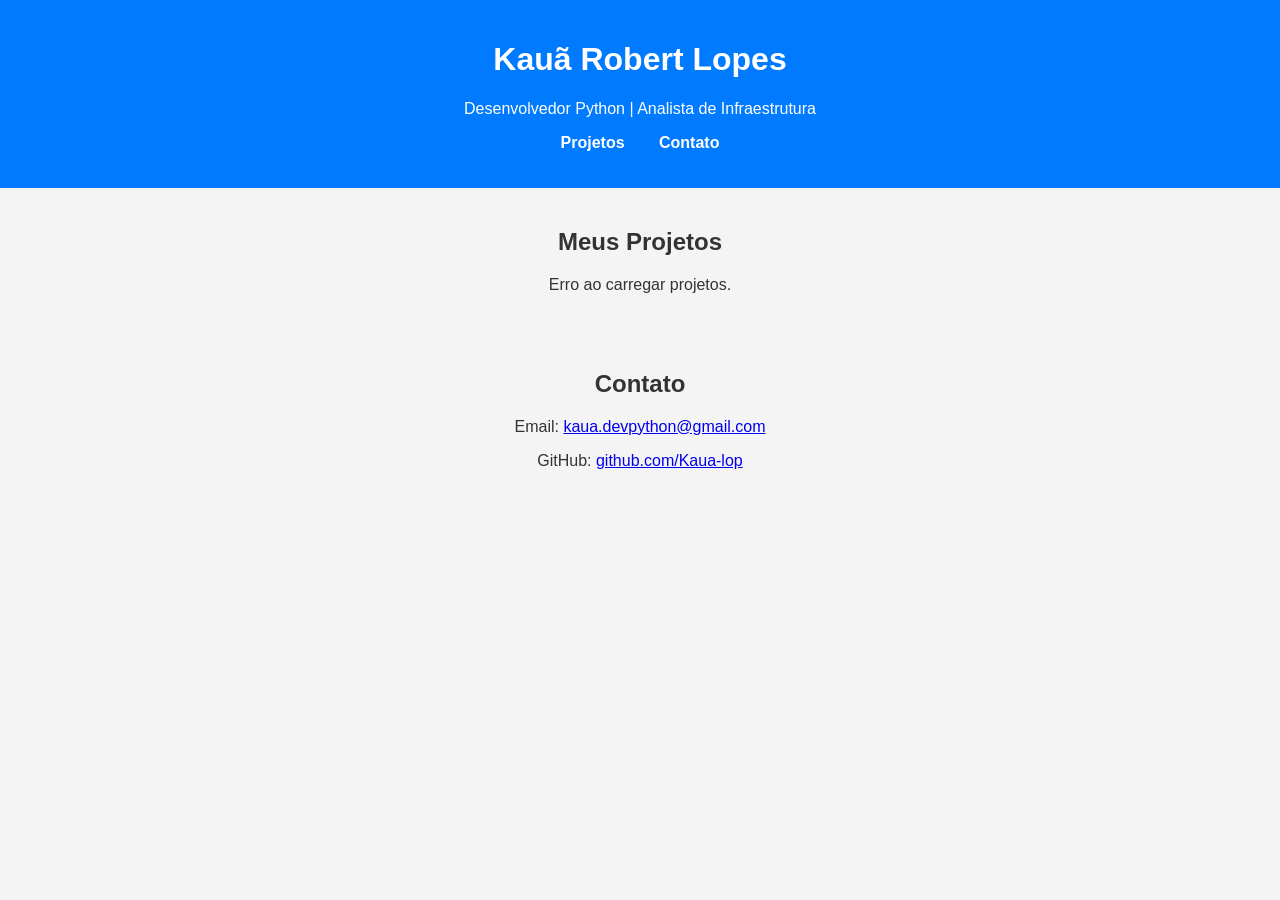
==== index.html @ 9431561c "Primeiro Commit - Enviando Portfólio" ====
<!DOCTYPE html>
<html lang="pt-br">
<head>
    <meta charset="UTF-8">
    <meta name="viewport" content="width=device-width, initial-scale=1.0">
    <title>Portfólio - Kauã Lopes</title>
    <link rel="stylesheet" href="styles.css">
</head>
<body>
    <header>
        <h1>Kauã Robert Lopes</h1>
        <p>Desenvolvedor Python | Analista de Infraestrutura</p>
        <nav>
            <ul>
                <li><a href="#projetos">Projetos</a></li>
                <li><a href="#contato">Contato</a></li>
            </ul>
        </nav>
    </header>
    
    <section id="projetos">
        <h2>Meus Projetos</h2>
        <div id="project-list">Carregando projetos...</div>
    </section>
    
    <section id="contato">
        <h2>Contato</h2>
        <p>Email: <a href="mailto:kaua.devpython@gmail.com">kaua.devpython@gmail.com</a></p>
        <p>GitHub: <a href="https://github.com/Kaua-lop" target="_blank">github.com/Kaua-lop</a></p>
    </section>

    <script src="script.js"></script>
</body>
</html>
---- styles.css ----
body {
    font-family: Arial, sans-serif;
    margin: 0;
    padding: 0;
    background-color: #f4f4f4;
    color: #333;
    text-align: center;
}
header {
    background-color: #007bff;
    color: white;
    padding: 20px;
}
nav ul {
    list-style: none;
    padding: 0;
}
nav ul li {
    display: inline;
    margin: 0 15px;
}
nav ul li a {
    color: white;
    text-decoration: none;
    font-weight: bold;
}
section {
    padding: 20px;
}
.project {
    background-color: white;
    padding: 15px;
    margin: 10px auto;
    border-radius: 8px;
    box-shadow: 0 0 10px rgba(0, 0, 0, 0.1);
    max-width: 400px;
}
.project h3 {
    margin: 0;
    color: #007bff;
}
.project a {
    display: inline-block;
    margin-top: 10px;
    color: #007bff;
    text-decoration: none;
    font-weight: bold;
}
.project a:hover {
    text-decoration: underline;
}
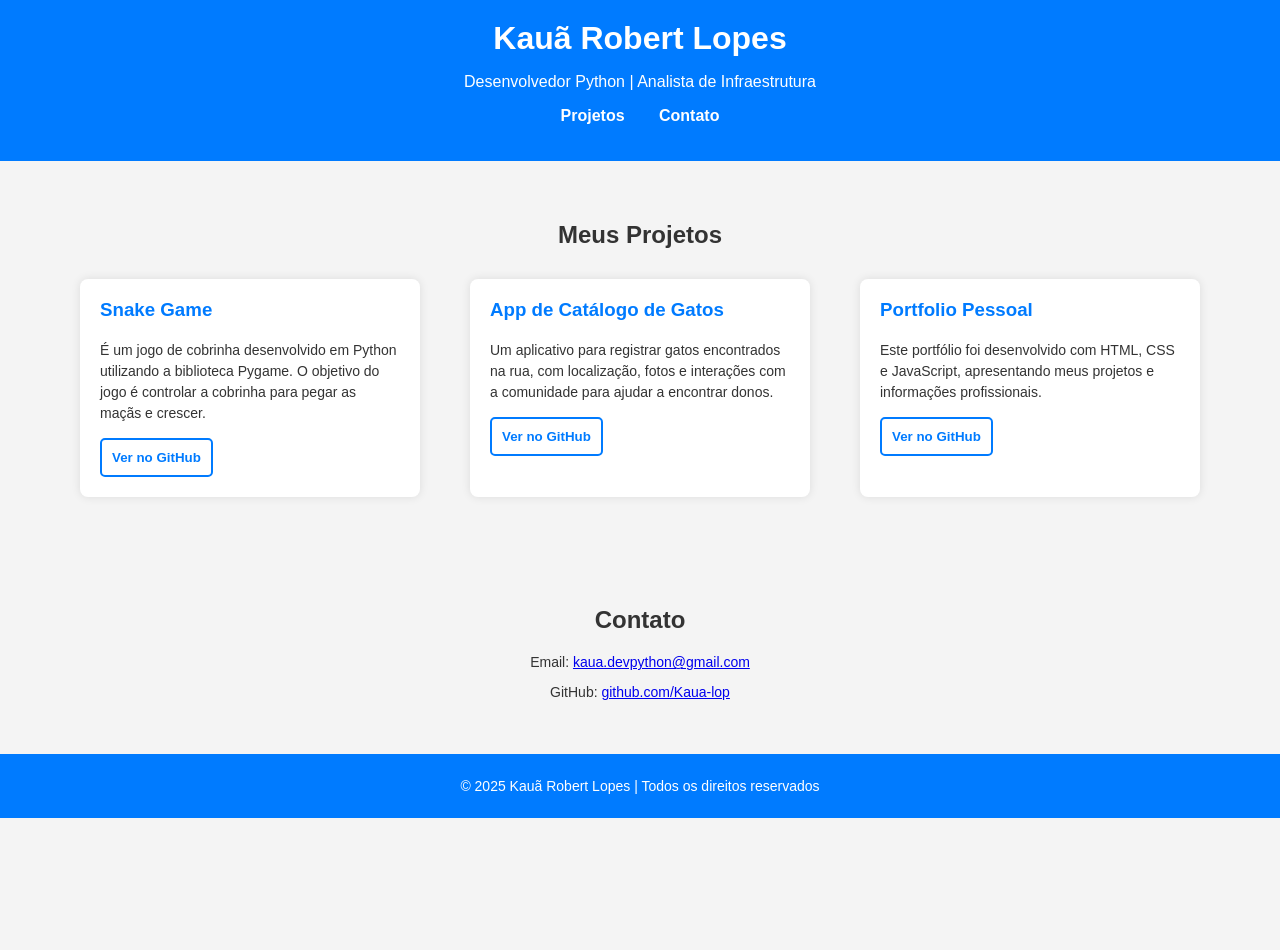
==== commit edccddfa: "Segundo Commit" ====
--- a/index.html
+++ b/index.html
@@ -20,7 +20,23 @@
     
     <section id="projetos">
         <h2>Meus Projetos</h2>
-        <div id="project-list">Carregando projetos...</div>
+        <div id="projetos-container">
+            <div class="project">
+                <h3>Snake Game</h3>
+                <p>É um jogo de cobrinha desenvolvido em Python utilizando a biblioteca Pygame. O objetivo do jogo é controlar a cobrinha para pegar as maçãs e crescer.</p>
+                <button onclick="window.location.href='https://github.com/Kaua-lop/Snake-Game'">Ver no GitHub</button>
+            </div>
+            <div class="project">
+                <h3>App de Catálogo de Gatos</h3>
+                <p>Um aplicativo para registrar gatos encontrados na rua, com localização, fotos e interações com a comunidade para ajudar a encontrar donos.</p>
+                <button onclick="window.location.href='https://github.com/Kaua-lop/Itacat'">Ver no GitHub</button>
+            </div>
+            <div class="project">
+                <h3>Portfolio Pessoal</h3>
+                <p>Este portfólio foi desenvolvido com HTML, CSS e JavaScript, apresentando meus projetos e informações profissionais.</p>
+                <button onclick="window.location.href='https://github.com/Kaua-lop/Portfolio'">Ver no GitHub</button>
+            </div>
+        </div>
     </section>
     
     <section id="contato">
@@ -29,6 +45,23 @@
         <p>GitHub: <a href="https://github.com/Kaua-lop" target="_blank">github.com/Kaua-lop</a></p>
     </section>
 
-    <script src="script.js"></script>
+    <footer>
+        <p>&copy; 2025 Kauã Robert Lopes | Todos os direitos reservados</p>
+    </footer>
+
+    <script>
+        // Adicionando um efeito de destaque nos botões
+        const buttons = document.querySelectorAll('button');
+        buttons.forEach(button => {
+            button.addEventListener('mouseover', () => {
+                button.style.backgroundColor = '#007bff';
+                button.style.color = 'white';
+            });
+            button.addEventListener('mouseout', () => {
+                button.style.backgroundColor = 'white';
+                button.style.color = '#007bff';
+            });
+        });
+    </script>
 </body>
 </html>
--- a/styles.css
+++ b/styles.css
@@ -1,3 +1,10 @@
+/* Geral */
+
+html, body {
+    height: 100%;
+    margin: 0;
+}
+
 body {
     font-family: Arial, sans-serif;
     margin: 0;
@@ -5,47 +12,140 @@
     background-color: #f4f4f4;
     color: #333;
     text-align: center;
+    padding-bottom: 50px; /* Espaço para o rodapé */
 }
+
+/* Rodapé fixo */
+footer {
+    background-color: #007bff;
+    color: white;
+    padding: 10px;
+    position: fixed;
+    width: 100%;
+    bottom: 0;
+}
+/* Cabeçalho */
 header {
     background-color: #007bff;
     color: white;
     padding: 20px;
 }
+
+header h1 {
+    margin: 0;
+}
+
 nav ul {
     list-style: none;
     padding: 0;
 }
+
 nav ul li {
     display: inline;
     margin: 0 15px;
 }
+
 nav ul li a {
     color: white;
     text-decoration: none;
     font-weight: bold;
 }
+
+nav ul li a:hover {
+    text-decoration: underline;
+}
+
+/* Seções */
 section {
-    padding: 20px;
+    padding: 40px 20px;
 }
+
+#projetos-container {
+    display: flex;
+    justify-content: center;
+    flex-wrap: wrap;
+    gap: 30px;
+}
+
 .project {
     background-color: white;
-    padding: 15px;
-    margin: 10px auto;
+    padding: 20px;
+    margin: 10px;
     border-radius: 8px;
     box-shadow: 0 0 10px rgba(0, 0, 0, 0.1);
-    max-width: 400px;
+    max-width: 300px;
+    text-align: left;
 }
+
 .project h3 {
-    margin: 0;
+    margin-top: 0;
     color: #007bff;
 }
-.project a {
-    display: inline-block;
-    margin-top: 10px;
+
+.project p {
+    font-size: 14px;
+    line-height: 1.5;
+}
+
+.project button {
+    background-color: white;
     color: #007bff;
-    text-decoration: none;
+    border: 2px solid #007bff;
+    padding: 10px;
+    border-radius: 5px;
+    cursor: pointer;
     font-weight: bold;
+    transition: 0.3s;
 }
-.project a:hover {
-    text-decoration: underline;
+
+.project button:hover {
+    background-color: #007bff;
+    color: white;
 }
+
+/* Contato */
+#contato p {
+    font-size: 14px;
+}
+
+footer {
+    background-color: #007bff;
+    color: white;
+    padding: 10px; /* Ajuste o padding conforme necessário */
+    position: relative;
+    width: 100%;
+    text-align: center;
+    font-size: 14px;
+    box-sizing: border-box; /* Garante que o padding não cause overflow */
+}
+
+/* Responsividade para telas menores */
+@media (max-width: 768px) {
+    footer {
+        font-size: 12px; /* Ajusta o tamanho da fonte */
+        padding: 8px; /* Ajusta o padding para telas menores */
+    }
+}
+
+@media (max-width: 480px) {
+    footer {
+        font-size: 10px; /* Ajusta o tamanho da fonte para celulares */
+        padding: 6px; /* Ajusta o padding para telas ainda menores */
+    }
+}
+
+/* Responsividade */
+@media (max-width: 768px) {
+    header h1 {
+        font-size: 24px;
+    }
+
+    nav ul li {
+        display: block;
+        margin: 10px 0;
+    }
+
+    .project {
+        max-width: 90%;
+    }
+}
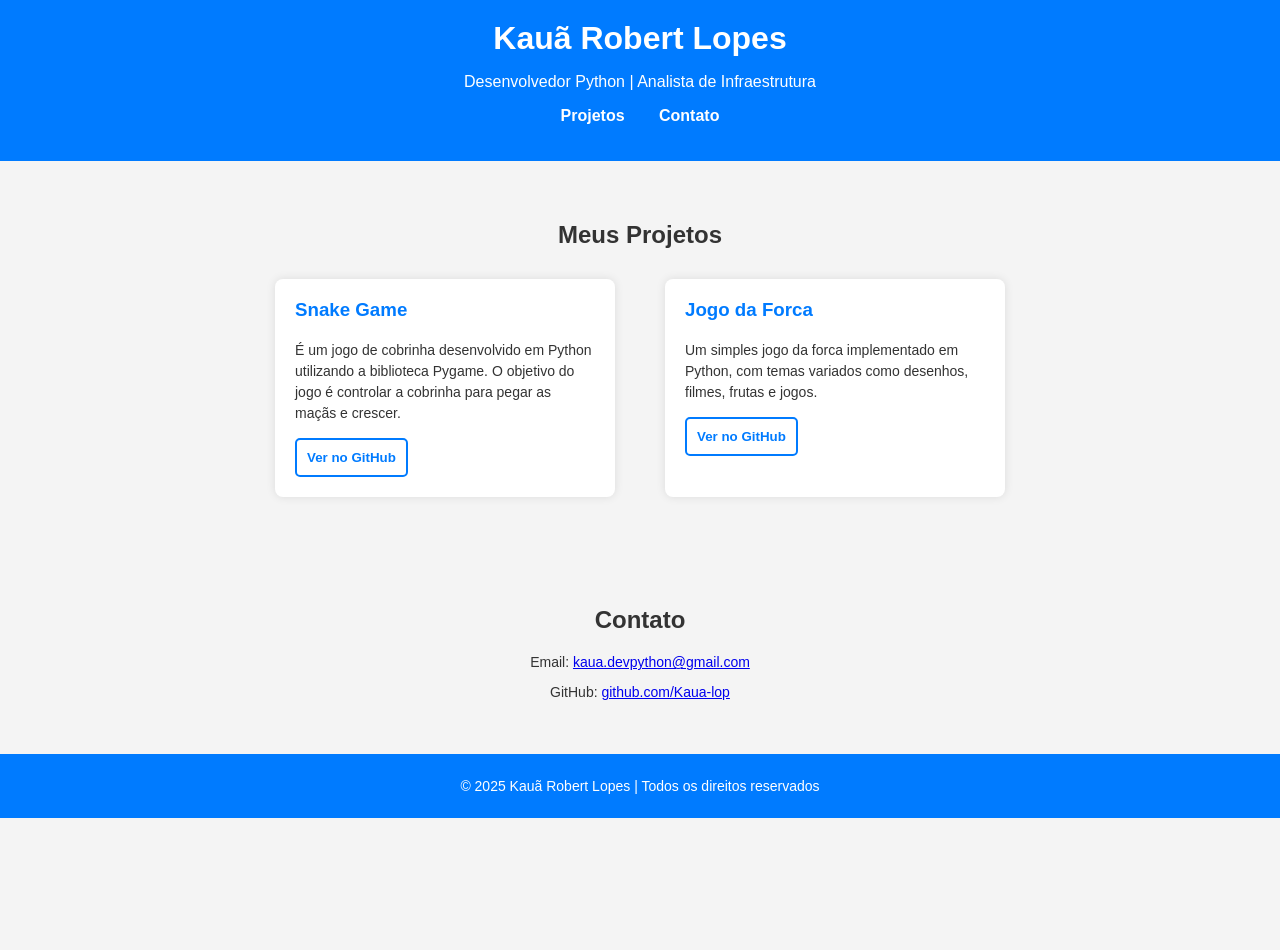
==== commit e1c71e85: "Terceiro Commit" ====
--- a/index.html
+++ b/index.html
@@ -24,17 +24,12 @@
             <div class="project">
                 <h3>Snake Game</h3>
                 <p>É um jogo de cobrinha desenvolvido em Python utilizando a biblioteca Pygame. O objetivo do jogo é controlar a cobrinha para pegar as maçãs e crescer.</p>
-                <button onclick="window.location.href='https://github.com/Kaua-lop/Snake-Game'">Ver no GitHub</button>
+                <button onclick="window.location.href='https://github.com/Kaua-lop/Skane_Game'">Ver no GitHub</button>
             </div>
             <div class="project">
-                <h3>App de Catálogo de Gatos</h3>
-                <p>Um aplicativo para registrar gatos encontrados na rua, com localização, fotos e interações com a comunidade para ajudar a encontrar donos.</p>
-                <button onclick="window.location.href='https://github.com/Kaua-lop/Itacat'">Ver no GitHub</button>
-            </div>
-            <div class="project">
-                <h3>Portfolio Pessoal</h3>
-                <p>Este portfólio foi desenvolvido com HTML, CSS e JavaScript, apresentando meus projetos e informações profissionais.</p>
-                <button onclick="window.location.href='https://github.com/Kaua-lop/Portfolio'">Ver no GitHub</button>
+                <h3>Jogo da Forca</h3>
+                <p>Um simples jogo da forca implementado em Python, com temas variados como desenhos, filmes, frutas e jogos.</p>
+                <button onclick="window.location.href='https://github.com/Kaua-lop/jogo-da-forca-python'"">Ver no GitHub</button>
             </div>
         </div>
     </section>
